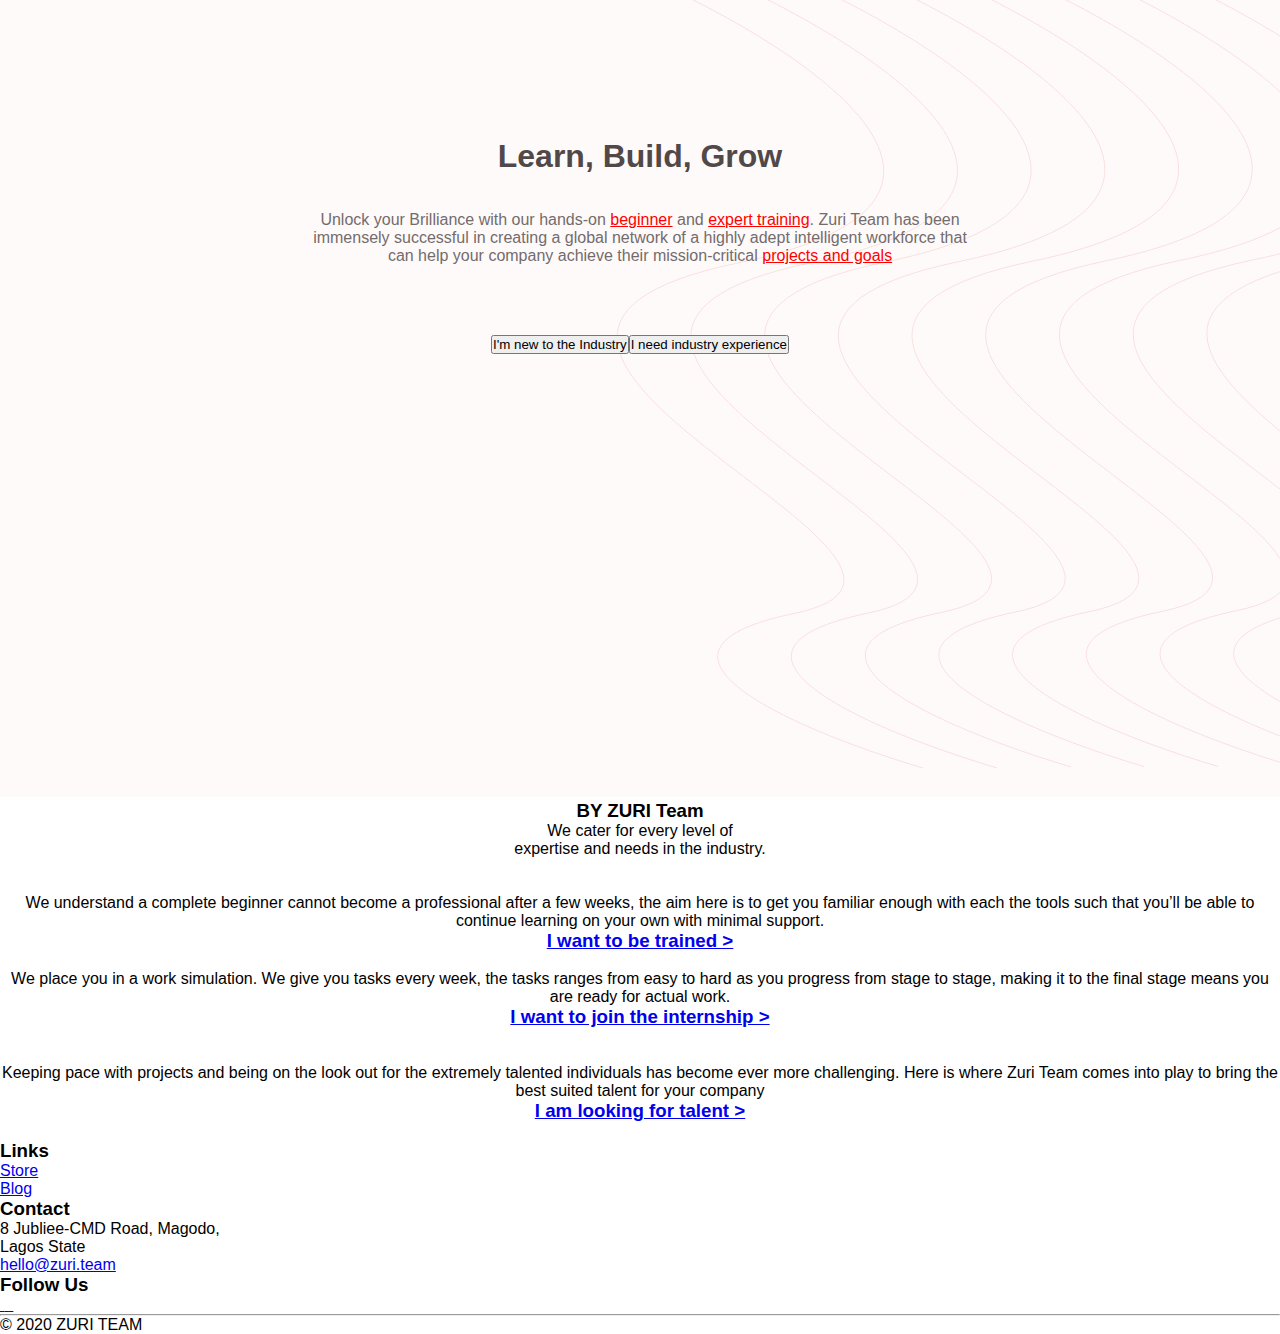
==== index.html @ 31761156 "first commit" ====
<!DOCTYPE html>
<html lang="en">

<head>
    <meta charset="UTF-8">
    <meta http-equiv="X-UA-Compatible" content="IE=edge">
    <meta name="viewport" content="width=device-width, initial-scale=1.0">
    <title>ZURI | Learn, Build, Grow.</title>
    <!-- CSS only -->
    <link href="https://cdn.jsdelivr.net/npm/bootstrap@5.2.0/dist/css/bootstrap.min.css" rel="stylesheet" integrity="sha384-gH2yIJqKdNHPEq0n4Mqa/HGKIhSkIHeL5AyhkYV8i59U5AR6csBvApHHNl/vI1Bx" crossorigin="anonymous">
    <link rel="stylesheet" href="style.css">
</head>

<body>
    <div class="overall-container">
        <section class="intro">
            <div class="logo">
                <img src="https://zuri.team/img/zuri-logo-full.svg" alt="" class="logoimg">
            </div>
            <div class="text">
                <h2>Learn, Build, Grow</h2>
                <p id="firstparagraph">Unlock your Brilliance with our hands-on <a href="https://training.zuri.team">beginner</a> and <a href="https://internship.zuri.team">expert training</a>. Zuri Team has been immensely successful in creating a global network of a highly
                    adept intelligent workforce that can help your company achieve their mission-critical <a href="https://talent.zuri.team">projects and goals</a></p>
                <div class="buttons">
                    <a href="https://training.zuri.team/">
                        <button class="new-to-industry">I'm new to the Industry</button>
                    </a>
                    <br>
                    <a href="https://talent.zuri.team/">
                        <button class=" my-btn btn-red-outline">I need industry experience</button>
                    </a>

                </div>
            </div>
        </section>
        <section class="categories">
            <div class="container">
                <h3 class="byzuri">BY ZURI Team</h3>
                <p class="subtitle">We cater for every level of <br> expertise and needs in the industry.</p>

                <div class="container2">
                    <div class="row">
                        <div class="col-lg-4 program-card-zed text-center">
                            <div class="program-card text-left mx-auto m-4 m-lg-0">
                                <img alt="" class="card-bg-svg-1 d-none d-xl-block" src="https://res.cloudinary.com/dafsch2zs/image/upload/v1596628122/Zuri%20Landing/left_bvmv7q.png">
                                <div class="zed-content">
                                    <img alt="" src="./img/zuri-training-img.svg">
                                    <p>We understand a complete beginner cannot become a professional after a few weeks, the aim here is to get you familiar enough with each the tools such that you’ll be able to continue learning on your own with minimal
                                        support.
                                    </p>
                                    <h3><a href="https://training.zuri.team/">I want to be trained &gt;</a></h3>
                                </div>

                            </div>
                        </div>

                        <div class="col-lg-4 text-center">
                            <div class="program-card text-left mx-auto m-4 m-lg-0">
                                <img alt="" src="./img/zuri-internship-img.svg">
                                <p>We place you in a work simulation. We give you tasks every week, the tasks ranges from easy to hard as you progress from stage to stage, making it to the final stage means you are ready for actual work. </p>
                                <h3><a href="https://internship.zuri.team/">I want to join the internship &gt;</a></h3>
                            </div>
                        </div>

                        <div class="col-lg-4 program-card-zed">
                            <div class="program-card text-left mx-auto m-4 m-lg-0">
                                <img alt="" class="card-bg-svg-2 d-none d-xl-block" src="https://res.cloudinary.com/dafsch2zs/image/upload/v1596628122/Zuri%20Landing/right_yz6hn3.png">
                                <div class="zed">
                                    <img alt="" src="./img/zuri-talent-img.svg">
                                    <p>Keeping pace with projects and being on the look out for the extremely talented individuals has become ever more challenging. Here is where Zuri Team comes into play to bring the best suited talent for your company
                                    </p>
                                    <h3><a href="https://talent.zuri.team/">I am looking for talent &gt;</a></h3>
                                </div>
                            </div>
                        </div>
                    </div>
                </div>

            </div>
        </section>

        <footer class="footer my-container mx-auto">
            <div class="footer-flex-container text-center text-md-left">
                <div class="flex-1">
                    <img alt="" class="footer-logo" src="./img/zuri-logo-full.svg">
                </div>


                <div class="flex-3">
                    <h3>Links</h3>
                    <a href="https://flutterwave.com/store/zuriteam">
                        <p>Store</p>
                    </a>
                    <a href="https://blog.zuri.team">
                        <p>Blog</p>
                    </a>
                </div>

                <div class="flex-4 address">
                    <h3>Contact</h3>
                    <p>8 Jubliee-CMD Road, Magodo, <br>Lagos State</p>
                    <p>
                        <a href="mailto:hello@zuri.com">
                        hello@zuri.team
                    </a>
                    </p>
                </div>

                <div class="flex-5">
                    <h3>Follow Us</h3>
                    <div class="contact-icons">
                        <a target="_blank" href="https://web.facebook.com/thezuriteam"> <img alt="" src="./img/fb.png"> </a>
                        <a target="_blank" href="https://twitter.com/theZuriTeam"> <img alt="" src="./img/twitter.png"> </a>
                        <a target="_blank" href="https://www.instagram.com/thezuriteam/"> <img alt="" src="./img/IG.png"> </a>
                        <a href="#"> <img alt="" src="./img/in.png"> </a>
                    </div>
                </div>
            </div>

            <div>
                <hr class="m-3 md-0">
            </div>

            <div class="mx-auto text-center copyright">
                <p> © 2020 ZURI TEAM </p>
            </div>

        </footer>
    </div>

</body>

</html>
---- style.css ----
@font-face {
    font-family: Averta;
    src: url(https://res.cloudinary.com/dafsch2zs/raw/upload/v1596618987/Zuri%20Landing/AvertaDemoPECuttedDemo-Regular_dghpn7.otf);
}

* {
    box-sizing: border-box;
    font-family: Averta, sans-serif;
    padding: 0;
    margin: 0;
    /*overflow: hidden;*/
}

.intro {
    background-image: url(images/hero-bg.svg);
    text-align: center;
    background-size: cover;
    background-position: center center;
    background-repeat: no-repeat;
    height: 800px;
}

section {
    display: block;
    text-align: center;
    width: 100%;
}

.logo {
    margin: auto;
    display: flex;
    padding-top: 69px;
    margin-bottom: 69px;
}

.logo img {
    margin: auto;
}

.logoimg {
    margin-top: 69px;
    margin-left: 100px;
    margin-bottom: 143px;
}

.text {
    text-align: center;
}

.text h2 {
    text-align: center;
    font-weight: 800;
    color: #514949;
    margin-bottom: 36px;
    font-size: 32px;
}

#firstparagraph {
    text-align: center;
    margin-left: 300px;
    margin-right: 300px;
    color: #736c6c;
    font-size: 16px;
}

#firstparagraph a {
    color: red;
}

.text .buttons {
    display: flex;
    flex-direction: row;
    justify-content: center;
    /* align-items: center; */
    margin-top: 70px;
    /* height: 80px;
    width: 35px; */
}
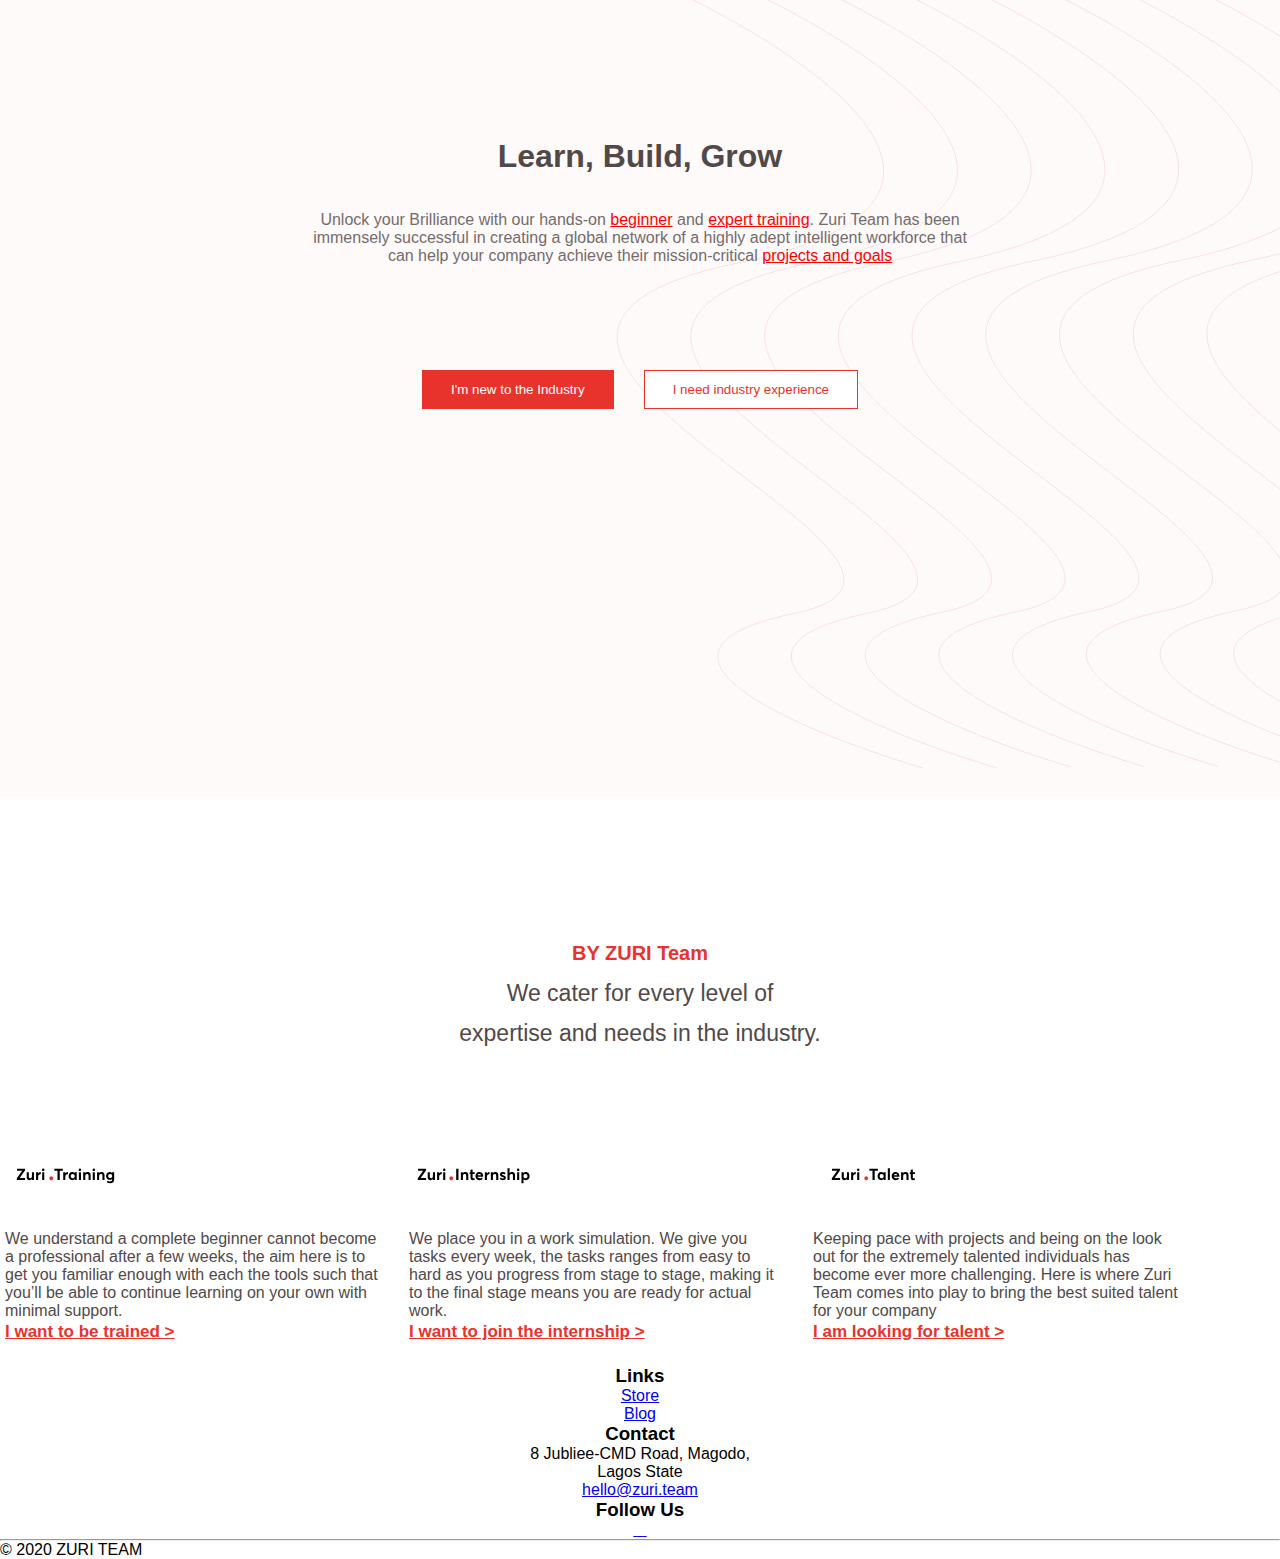
==== commit 8d1dfa9e: "landingpage" ====
--- a/index.html
+++ b/index.html
@@ -22,12 +22,10 @@
                 <p id="firstparagraph">Unlock your Brilliance with our hands-on <a href="https://training.zuri.team">beginner</a> and <a href="https://internship.zuri.team">expert training</a>. Zuri Team has been immensely successful in creating a global network of a highly
                     adept intelligent workforce that can help your company achieve their mission-critical <a href="https://talent.zuri.team">projects and goals</a></p>
                 <div class="buttons">
-                    <a href="https://training.zuri.team/">
-                        <button class="new-to-industry">I'm new to the Industry</button>
+                    <a href="/newtoindustry.html"></a> <button class="new-to-industry">I'm new to the Industry</button>
                     </a>
-                    <br>
-                    <a href="https://talent.zuri.team/">
-                        <button class=" my-btn btn-red-outline">I need industry experience</button>
+                    <br class="spacing">
+                    <a href="/needindustryexperience.html"></a> <button class="experience">I need industry experience</button>
                     </a>
 
                 </div>
@@ -35,52 +33,45 @@
         </section>
         <section class="categories">
             <div class="container">
-                <h3 class="byzuri">BY ZURI Team</h3>
-                <p class="subtitle">We cater for every level of <br> expertise and needs in the industry.</p>
+                <div class="sub-container">
+                    <h3>BY ZURI Team</h3>
+                    <p>We cater for every level of <br> expertise and needs in the industry.</p>
+                </div>
 
-                <div class="container2">
+                <div class="container-fluid">
                     <div class="row">
-                        <div class="col-lg-4 program-card-zed text-center">
-                            <div class="program-card text-left mx-auto m-4 m-lg-0">
-                                <img alt="" class="card-bg-svg-1 d-none d-xl-block" src="https://res.cloudinary.com/dafsch2zs/image/upload/v1596628122/Zuri%20Landing/left_bvmv7q.png">
-                                <div class="zed-content">
-                                    <img alt="" src="./img/zuri-training-img.svg">
-                                    <p>We understand a complete beginner cannot become a professional after a few weeks, the aim here is to get you familiar enough with each the tools such that you’ll be able to continue learning on your own with minimal
-                                        support.
-                                    </p>
-                                    <h3><a href="https://training.zuri.team/">I want to be trained &gt;</a></h3>
-                                </div>
-
+                        <div class="card">
+                            <!-- <img alt="" src="https://res.cloudinary.com/dafsch2zs/image/upload/v1596628122/Zuri%20Landing/left_bvmv7q.png"> -->
+                            <div class="card-wording">
+                                <img alt="" src="./images/zuri-training-img.svg">
+                                <p>We understand a complete beginner cannot become a professional after a few weeks, the aim here is to get you familiar enough with each the tools such that you’ll be able to continue learning on your own with minimal support.
+                                </p>
+                                <h3><a href="https://training.zuri.team/">I want to be trained &gt;</a></h3>
                             </div>
                         </div>
-
-                        <div class="col-lg-4 text-center">
-                            <div class="program-card text-left mx-auto m-4 m-lg-0">
-                                <img alt="" src="./img/zuri-internship-img.svg">
+                        <div class="card">
+                            <!-- <img alt="" src="https://res.cloudinary.com/dafsch2zs/image/upload/v1596628122/Zuri%20Landing/left_bvmv7q.png"> -->
+                            <div class="card-wording">
+                                <img alt="" src="./images/zuri-internship-img.svg">
                                 <p>We place you in a work simulation. We give you tasks every week, the tasks ranges from easy to hard as you progress from stage to stage, making it to the final stage means you are ready for actual work. </p>
                                 <h3><a href="https://internship.zuri.team/">I want to join the internship &gt;</a></h3>
                             </div>
                         </div>
-
-                        <div class="col-lg-4 program-card-zed">
-                            <div class="program-card text-left mx-auto m-4 m-lg-0">
-                                <img alt="" class="card-bg-svg-2 d-none d-xl-block" src="https://res.cloudinary.com/dafsch2zs/image/upload/v1596628122/Zuri%20Landing/right_yz6hn3.png">
-                                <div class="zed">
-                                    <img alt="" src="./img/zuri-talent-img.svg">
-                                    <p>Keeping pace with projects and being on the look out for the extremely talented individuals has become ever more challenging. Here is where Zuri Team comes into play to bring the best suited talent for your company
-                                    </p>
-                                    <h3><a href="https://talent.zuri.team/">I am looking for talent &gt;</a></h3>
-                                </div>
+                        <div class="card">
+                            <!-- <img alt="" src="https://res.cloudinary.com/dafsch2zs/image/upload/v1596628122/Zuri%20Landing/right_yz6hn3.png"> -->
+                            <div class="card-wording">
+                                <img alt="" src="./images/zuri-talent-img.svg">
+                                <p>Keeping pace with projects and being on the look out for the extremely talented individuals has become ever more challenging. Here is where Zuri Team comes into play to bring the best suited talent for your company
+                                </p>
+                                <h3><a href="https://talent.zuri.team/">I am looking for talent &gt;</a></h3>
                             </div>
                         </div>
                     </div>
                 </div>
-
-            </div>
         </section>
 
-        <footer class="footer my-container mx-auto">
-            <div class="footer-flex-container text-center text-md-left">
+        <section class="footer">
+            <div class="footer-container">
                 <div class="flex-1">
                     <img alt="" class="footer-logo" src="./img/zuri-logo-full.svg">
                 </div>
@@ -120,13 +111,14 @@
             <div>
                 <hr class="m-3 md-0">
             </div>
+        </section>
 
-            <div class="mx-auto text-center copyright">
-                <p> © 2020 ZURI TEAM </p>
-            </div>
+        <div class="mx-auto text-center copyright">
+            <p> © 2020 ZURI TEAM </p>
+        </div>
 
-        </footer>
-    </div>
+
+        </div>
 
 </body>
 
--- a/style.css
+++ b/style.css
@@ -12,7 +12,7 @@
 }
 
 .intro {
-    background-image: url(images/hero-bg.svg);
+    background-image: url('images/hero-bg.svg');
     text-align: center;
     background-size: cover;
     background-position: center center;
@@ -45,6 +45,7 @@
 
 .text {
     text-align: center;
+    margin-top: 50px;
 }
 
 .text h2 {
@@ -72,7 +73,97 @@
     flex-direction: row;
     justify-content: center;
     /* align-items: center; */
-    margin-top: 70px;
+    margin-top: 105px;
     /* height: 80px;
     width: 35px; */
+}
+
+.text button {
+    padding: 11px 28px;
+    border: 1px solid #E7332B;
+}
+
+.buttons .new-to-industry {
+    color: white;
+    background-color: #E7332B;
+    margin-right: 30px
+}
+
+.buttons .experience {
+    color: #E7332B;
+    background-color: white;
+}
+
+.categories {
+    /* overflow: hidden; */
+    background-color: #fff !important;
+}
+
+.categories .container {
+    margin: 0 auto;
+    /* margin-top: 150px; */
+}
+
+.categories .sub-container {
+    padding-top: 0, !important;
+}
+
+.sub-container h3 {
+    margin-top: 141px;
+    color: #E7332B;
+    font-size: 20px;
+    text-align: center;
+    line-height: 24px;
+}
+
+.sub-container p {
+    font-size: 24px;
+    text-align: center;
+    margin-top: 8px;
+    margin-bottom: 64px;
+    color: #514949;
+    font-size: 23px;
+    line-height: 40px;
+}
+
+.container-fluid {
+    width: 100%;
+}
+
+.row {
+    display: flex;
+    flex-direction: row;
+    flex-wrap: wrap;
+    /* justify-items: center; */
+    width: 100%;
+}
+
+.card-wrap {
+    margin-right: 40px;
+    margin-left: 30px;
+    /* margin: 10px; */
+    flex-direction: row;
+    padding: 5px;
+    border: 1px, solid black;
+}
+
+.card {
+    padding: 5px;
+    margin-right: 20px;
+    height: 50%;
+    width: 30%;
+    /* border: 1px, solid black; */
+    border-color: #fffafa;
+    text-align: left!important;
+    font-size: 1rem;
+    /* background-image: url('https://res.cloudinary.com/dafsch2zs/image/upload/v1596628122/Zuri%20Landing/left_bvmv7q.png'); */
+}
+
+.card p {
+    color: #514949;
+}
+
+.card a {
+    color: #E7332B;
+    font-size: 17px;
 }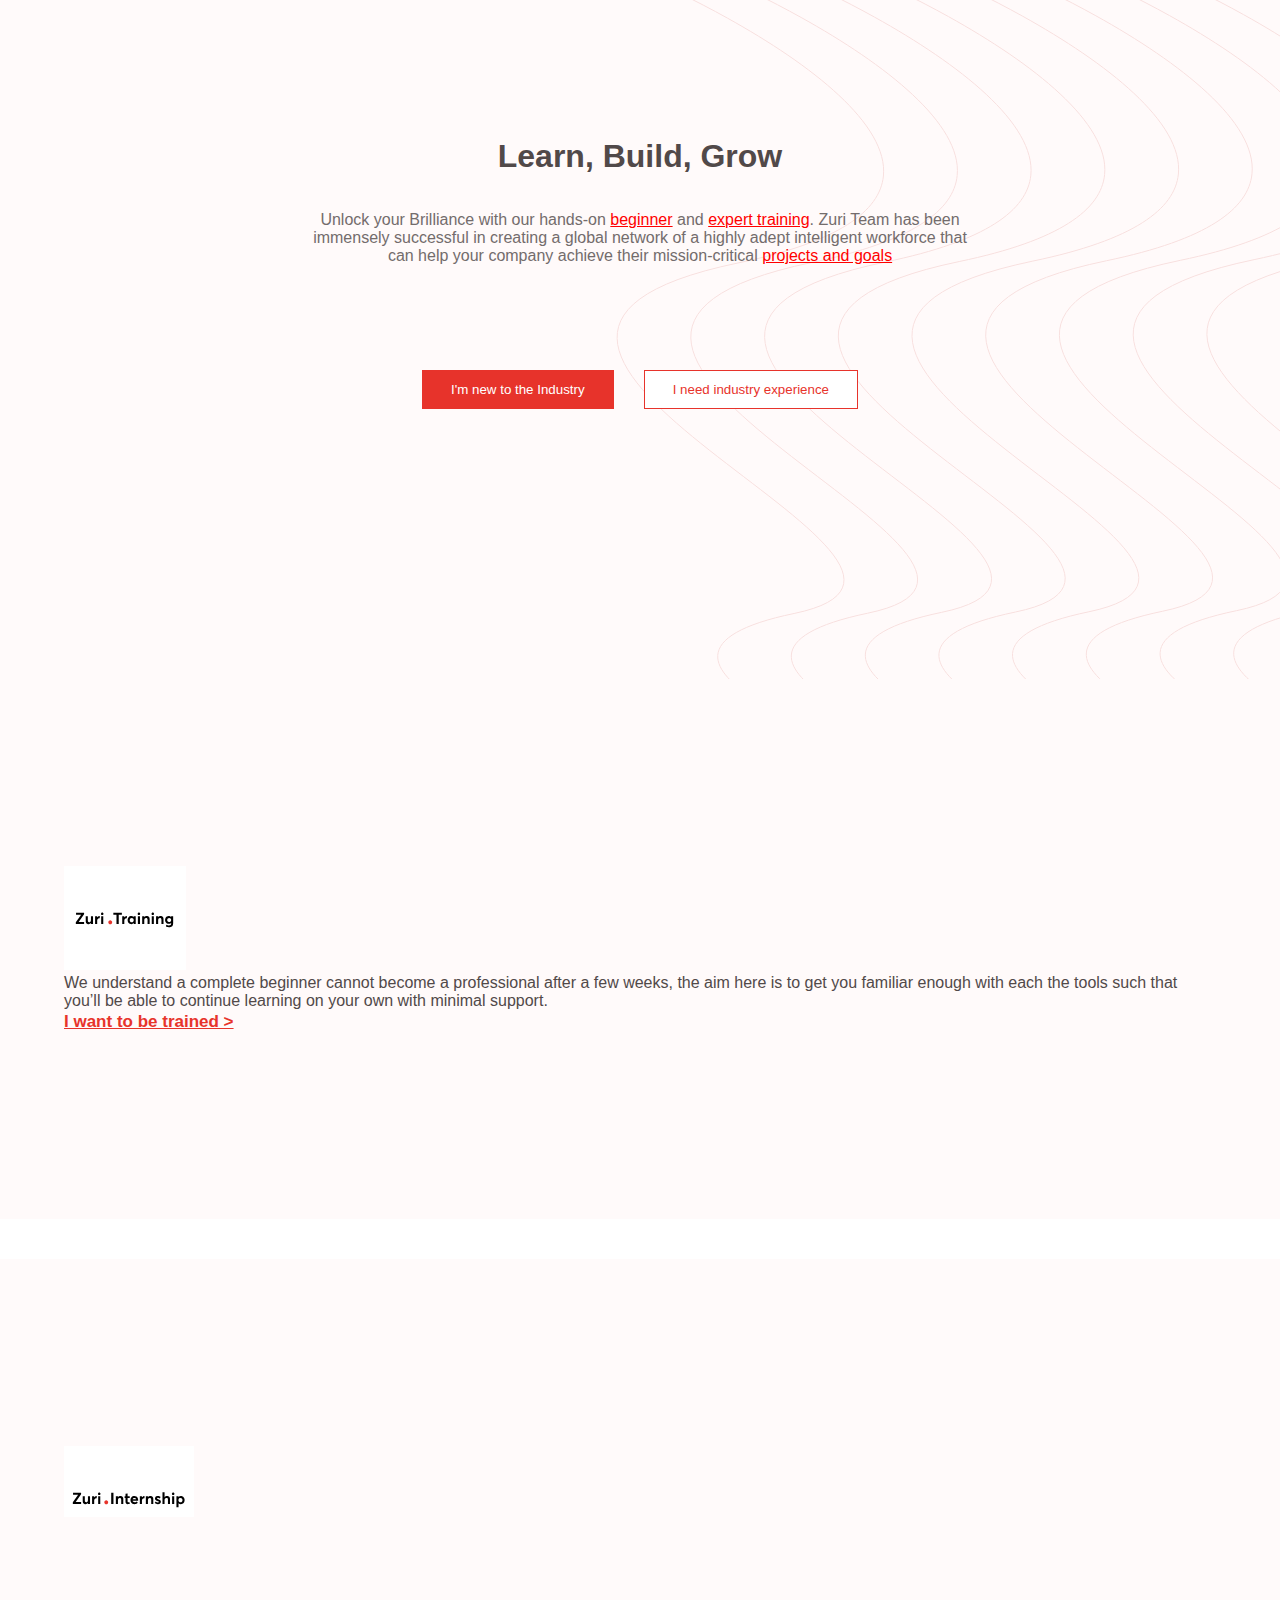
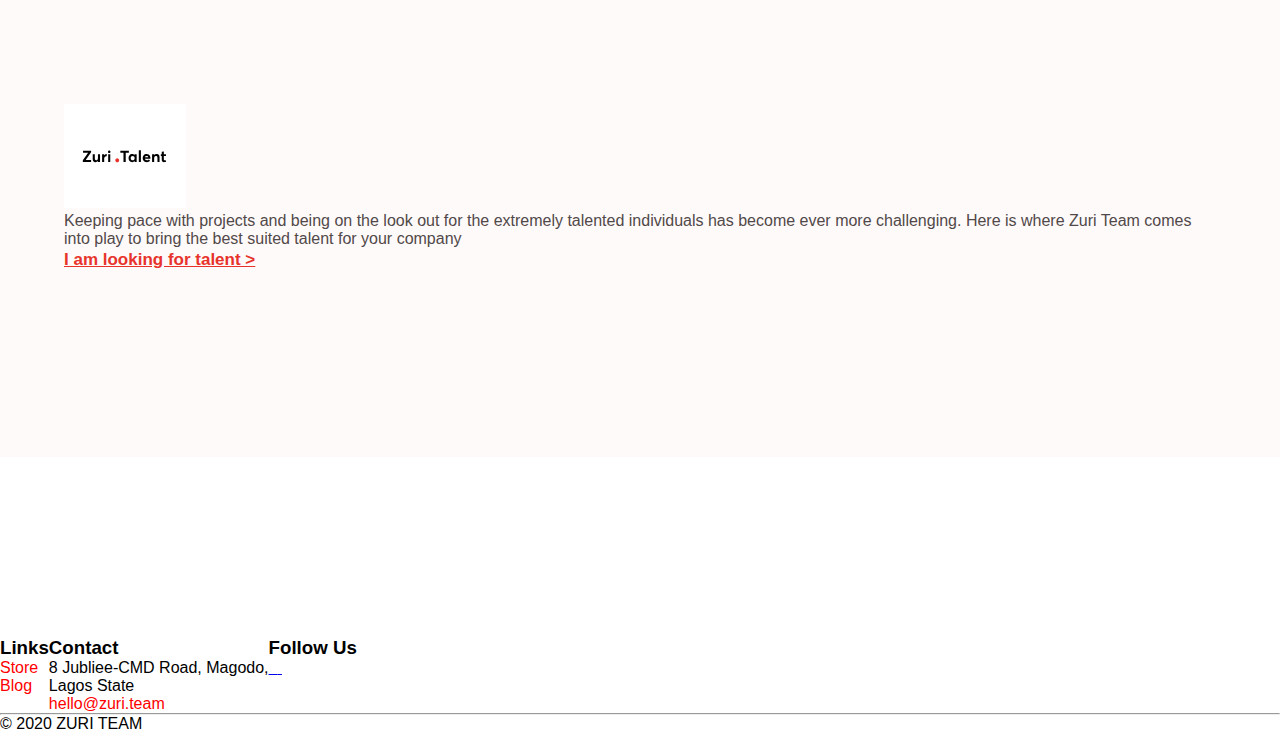
==== commit f131c414: "trial" ====
--- a/index.html
+++ b/index.html
@@ -12,6 +12,8 @@
 </head>
 
 <body>
+
+    <!-- git -->
     <div class="overall-container">
         <section class="intro">
             <div class="logo">
@@ -19,94 +21,104 @@
             </div>
             <div class="text">
                 <h2>Learn, Build, Grow</h2>
-                <p id="firstparagraph">Unlock your Brilliance with our hands-on <a href="https://training.zuri.team">beginner</a> and <a href="https://internship.zuri.team">expert training</a>. Zuri Team has been immensely successful in creating a global network of a highly
-                    adept intelligent workforce that can help your company achieve their mission-critical <a href="https://talent.zuri.team">projects and goals</a></p>
+                <p id="firstparagraph">Unlock your Brilliance with our hands-on <a href="https://training.zuri.team">beginner</a> and <a href="https://internship.zuri.team">expert
+                        training</a>. Zuri Team has been immensely successful in creating a global network of a highly adept intelligent workforce that can help your company achieve their mission-critical <a href="https://talent.zuri.team">projects and goals</a></p>
                 <div class="buttons">
-                    <a href="/newtoindustry.html"></a> <button class="new-to-industry">I'm new to the Industry</button>
+                    <a href="newtoindustry.html"><button class="new-to-industry">I'm new to the Industry</button>
                     </a>
                     <br class="spacing">
-                    <a href="/needindustryexperience.html"></a> <button class="experience">I need industry experience</button>
+                    <a href="/needindustryexperience.html"><button class="experience">I need industry
+                        experience</button>
                     </a>
-
                 </div>
             </div>
         </section>
         <section class="categories">
             <div class="container">
                 <div class="sub-container">
-                    <h3>BY ZURI Team</h3>
+                    <p style="color: red ; font-size: 15px;margin-top: 10vh;">BY ZURI Team</p>
                     <p>We cater for every level of <br> expertise and needs in the industry.</p>
                 </div>
 
-                <div class="container-fluid">
+                <div class="container">
                     <div class="row">
-                        <div class="card">
-                            <!-- <img alt="" src="https://res.cloudinary.com/dafsch2zs/image/upload/v1596628122/Zuri%20Landing/left_bvmv7q.png"> -->
-                            <div class="card-wording">
-                                <img alt="" src="./images/zuri-training-img.svg">
-                                <p>We understand a complete beginner cannot become a professional after a few weeks, the aim here is to get you familiar enough with each the tools such that you’ll be able to continue learning on your own with minimal support.
-                                </p>
-                                <h3><a href="https://training.zuri.team/">I want to be trained &gt;</a></h3>
+                        <div class="cardLeft col-sm-12 col-md-4 ">
+                            <img class="m1" alt="" src="https://res.cloudinary.com/dafsch2zs/image/upload/v1596628122/Zuri%20Landing/left_bvmv7q.png">
+                            <div class="card">
+                                <div class="card-wording">
+                                    <img alt="" src="./images/zuri-training-img.svg">
+                                    <p>We understand a complete beginner cannot become a professional after a few weeks, the aim here is to get you familiar enough with each the tools such that you’ll be able to continue learning on your own with minimal
+                                        support.
+                                    </p>
+                                    <h3><a href="https://training.zuri.team/">I want to be trained &gt;</a></h3>
+                                </div>
                             </div>
                         </div>
-                        <div class="card">
+                        <div class="cardM col-sm-12 col-md-4 ">
                             <!-- <img alt="" src="https://res.cloudinary.com/dafsch2zs/image/upload/v1596628122/Zuri%20Landing/left_bvmv7q.png"> -->
-                            <div class="card-wording">
-                                <img alt="" src="./images/zuri-internship-img.svg">
-                                <p>We place you in a work simulation. We give you tasks every week, the tasks ranges from easy to hard as you progress from stage to stage, making it to the final stage means you are ready for actual work. </p>
-                                <h3><a href="https://internship.zuri.team/">I want to join the internship &gt;</a></h3>
+                            <div class="card">
+                                <div class="card-wording">
+                                    <img alt="" src="./images/zuri-internship-img.svg">
+                                    <p>We place you in a work simulation. We give you tasks every week, the tasks ranges from easy to hard as you progress from stage to stage, making it to the final stage means you are ready for actual work. </p>
+                                    <h3><a href="https://internship.zuri.team/">I want to join the internship &gt;</a></h3>
+                                </div>
                             </div>
                         </div>
-                        <div class="card">
-                            <!-- <img alt="" src="https://res.cloudinary.com/dafsch2zs/image/upload/v1596628122/Zuri%20Landing/right_yz6hn3.png"> -->
-                            <div class="card-wording">
-                                <img alt="" src="./images/zuri-talent-img.svg">
-                                <p>Keeping pace with projects and being on the look out for the extremely talented individuals has become ever more challenging. Here is where Zuri Team comes into play to bring the best suited talent for your company
-                                </p>
-                                <h3><a href="https://talent.zuri.team/">I am looking for talent &gt;</a></h3>
+                        <div class=" rightCard  col-sm-12 col-md-4">
+                            <img class="m1" alt="" src="https://res.cloudinary.com/dafsch2zs/image/upload/v1596628122/Zuri%20Landing/right_yz6hn3.png">
+                            <div class="card">
+                                <div class="card-wording">
+                                    <img alt="" src="./images/zuri-talent-img.svg">
+                                    <p>Keeping pace with projects and being on the look out for the extremely talented individuals has become ever more challenging. Here is where Zuri Team comes into play to bring the best suited talent for your company
+                                    </p>
+                                    <h3><a href="https://talent.zuri.team/">I am looking for talent &gt;</a></h3>
+                                </div>
                             </div>
                         </div>
                     </div>
                 </div>
         </section>
 
-        <section class="footer">
-            <div class="footer-container">
-                <div class="flex-1">
-                    <img alt="" class="footer-logo" src="./img/zuri-logo-full.svg">
+        <section class="footer " style="margin-top: 20vh ;">
+
+            <div class="row mx-auto">
+                <div class="col-sm-12 col-md-4 my-4">
+                    <div class="flex-1">
+                        <img alt="" class="footer-logo" src="https://zuri.team/img/zuri-logo-full.svg">
+                    </div>
                 </div>
-
-
-                <div class="flex-3">
+                <div class="col-sm-12 col-md-2 my-4" style="text-align: justify ;">
                     <h3>Links</h3>
-                    <a href="https://flutterwave.com/store/zuriteam">
+                    <a style="color: red; text-decoration: none;" href="https://flutterwave.com/store/zuriteam">
                         <p>Store</p>
                     </a>
-                    <a href="https://blog.zuri.team">
+                    <a style="color: red; text-decoration: none;" href="https://blog.zuri.team">
                         <p>Blog</p>
                     </a>
                 </div>
-
-                <div class="flex-4 address">
+                <div class="col-sm-12 col-md-2 my-4" style="text-align: justify ;">
                     <h3>Contact</h3>
                     <p>8 Jubliee-CMD Road, Magodo, <br>Lagos State</p>
                     <p>
-                        <a href="mailto:hello@zuri.com">
-                        hello@zuri.team
-                    </a>
+                        <a style="color: red; text-decoration: none;" href="mailto:hello@zuri.com">
+                            hello@zuri.team
+                        </a>
                     </p>
                 </div>
-
-                <div class="flex-5">
+                <div class="col-sm-12 col-md-2 my-4" style="text-align: justify ;">
                     <h3>Follow Us</h3>
                     <div class="contact-icons">
-                        <a target="_blank" href="https://web.facebook.com/thezuriteam"> <img alt="" src="./img/fb.png"> </a>
-                        <a target="_blank" href="https://twitter.com/theZuriTeam"> <img alt="" src="./img/twitter.png"> </a>
-                        <a target="_blank" href="https://www.instagram.com/thezuriteam/"> <img alt="" src="./img/IG.png"> </a>
-                        <a href="#"> <img alt="" src="./img/in.png"> </a>
+                        <a target="_blank" href="https://web.facebook.com/thezuriteam"> <img height="15px" alt="" src="https://zuri.team/img/fb.png">
+                        </a>
+                        <a target="_blank" href="https://twitter.com/theZuriTeam"> <img height="15px" alt="" src="https://zuri.team/img/twitter.png">
+                        </a>
+                        <a target="_blank" href="https://www.instagram.com/thezuriteam/"> <img height="15px" alt="" src="https://zuri.team/img/IG.png"> </a>
+                        <a href="#"> <img height="15px" alt="" src="https://zuri.team/img/in.png"> </a>
                     </div>
                 </div>
             </div>
+
+
 
             <div>
                 <hr class="m-3 md-0">
--- a/style.css
+++ b/style.css
@@ -97,6 +97,10 @@
 .categories {
     /* overflow: hidden; */
     background-color: #fff !important;
+    display: flex;
+    flex-direction: column;
+    justify-content: center;
+    align-items: center;
 }
 
 .categories .container {
@@ -105,7 +109,7 @@
 }
 
 .categories .sub-container {
-    padding-top: 0, !important;
+    padding-top: 0,  !important;
 }
 
 .sub-container h3 {
@@ -119,11 +123,8 @@
 .sub-container p {
     font-size: 24px;
     text-align: center;
-    margin-top: 8px;
-    margin-bottom: 64px;
     color: #514949;
     font-size: 23px;
-    line-height: 40px;
 }
 
 .container-fluid {
@@ -150,12 +151,17 @@
 .card {
     padding: 5px;
     margin-right: 20px;
-    height: 50%;
     width: 30%;
     /* border: 1px, solid black; */
     border-color: #fffafa;
-    text-align: left!important;
+    text-align: left !important;
     font-size: 1rem;
+    background-color: #FFFAFA;
+    height: 60vh !important;
+    padding: 5% !important;
+    display: flex;
+    flex-direction: column;
+    justify-content: center;
     /* background-image: url('https://res.cloudinary.com/dafsch2zs/image/upload/v1596628122/Zuri%20Landing/left_bvmv7q.png'); */
 }
 
@@ -166,4 +172,88 @@
 .card a {
     color: #E7332B;
     font-size: 17px;
+}
+
+
+
+/* .cardLeft {
+    width: 30%;
+} */
+
+.cardLeft .m1 {
+    /* z-index: -1; */
+    width: 100%;
+    margin-left: -100px;
+}
+
+.cardLeft .card {
+    width: 100%;
+    /* z-index: 2 !important; */
+    margin-top: -300px;
+}
+
+.rightCard .m1 {
+
+    width: 100%;
+    margin-right: -100px;
+}
+
+.rightCard .card {
+    width: 100%;
+    margin-top: -300px;
+}
+
+.cardM .card {
+    width: 100%;
+    margin-top: 40px;
+}
+
+@media only screen and (max-width: 768px) {
+    .intro {
+        height: 200vh;
+        text-align: center;
+    }
+
+    .intro .text {
+        width: 100%;
+        text-align: center !important;
+        padding: 5%;
+/* background-color: rebeccapurple; */
+    }
+    #firstparagraph {
+        text-align: center;
+        margin-left:0px;
+        margin-right: 0px;
+        color: #736c6c;
+        font-size: 16px;
+    }
+    .buttons{
+        width: 100%;
+    }
+
+    .text .buttons {
+        display: flex;
+        flex-direction: column;
+        justify-content: center;
+        /* align-items: center; */
+        margin-top: 105px;
+        padding: 5%;
+        /* height: 80px;
+        width: 35px; */
+    }
+    .buttons .new-to-industry {
+        width: 80vw;
+        color: white;
+        background-color: #E7332B;
+        margin-right: 0px !important
+        
+    }
+    
+    .buttons .experience {
+        color: #E7332B;
+        background-color: white;
+        
+        width: 80vw;
+    }
+
 }